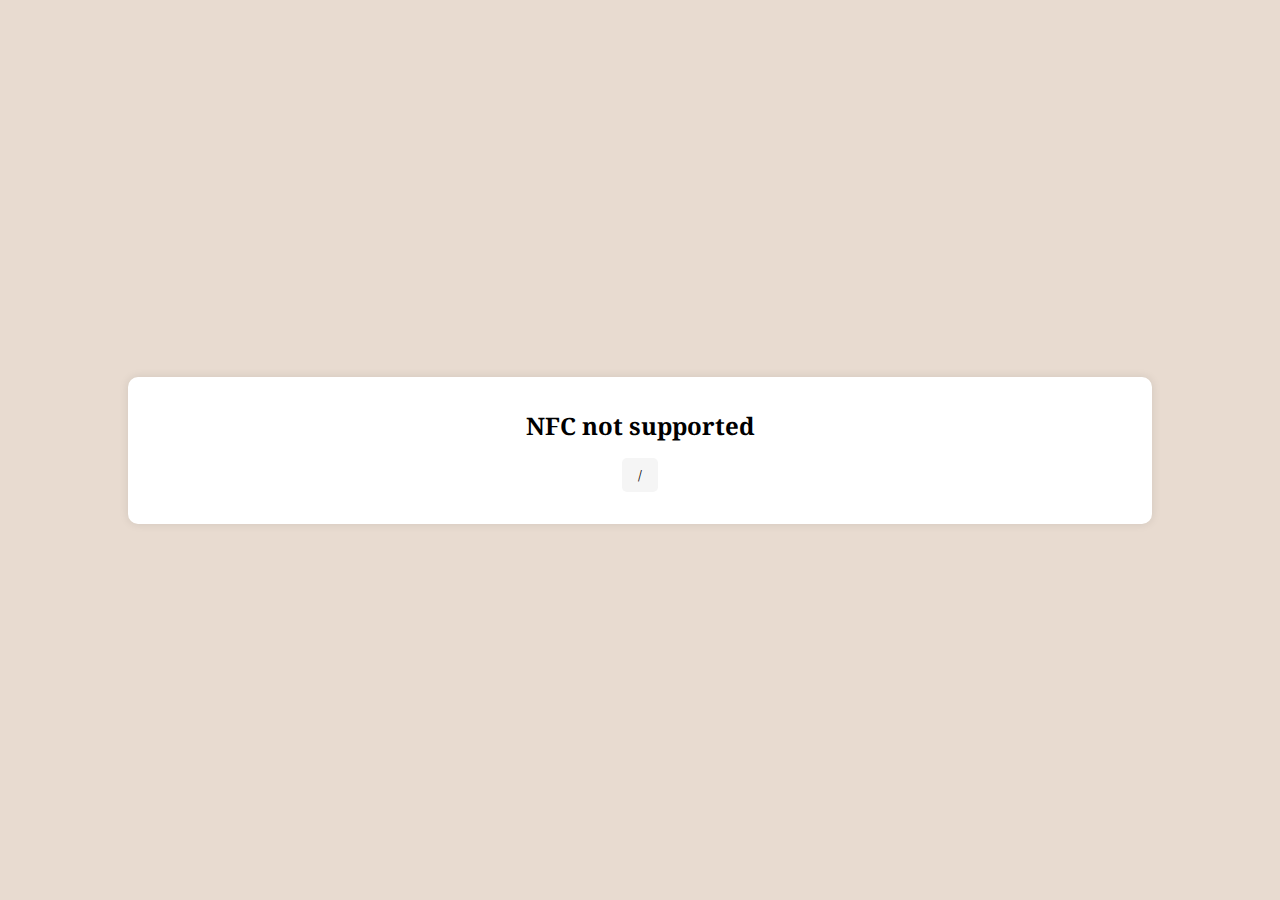
==== projects/blablabox/index.html @ 088344c5 "✨ - Add Blablabox project" ====
<!DOCTYPE html>
<html lang="en">
    <head>
        <meta charset="UTF-8"/>
        <meta http-equiv="X-UA-Compatible" content="IE=edge"/>
        <meta name="viewport" content="width=device-width, initial-scale=1.0"/>
        <title>Blablabox</title>
        <link rel="stylesheet" href="../../public/css/blablabox.css">
    </head>
    <body>
        <div class="scanner-container">
            <div class="card-scanner">
                <div class="card-scanner-title" id="card-scanner-title">
                    Please allow access to NFC to scan the attendee card
                </div>
                <div>
                    <button id="card-scanner-button" class="card-scanner-button">Give permission</button>
                </div>
            </div>
        </div>
        
        <script type="module" src="../../public/script/blablabox/index.js"></script>
    </body>
</html>
---- public/css/blablabox.css ----
@import url('https://fonts.googleapis.com/css2?family=Noto+Serif:ital,wght@0,100;0,200;0,300;0,400;0,500;0,600;0,700;0,800;0,900;1,100;1,200;1,300;1,400;1,500;1,600;1,700;1,800;1,900&display=swap');

* {
    box-sizing: border-box;
    font-family: 'Noto Serif', serif;
}

body {
    font-family: 'Noto Serif', serif;
    margin: 0;
    padding: 0;
    box-sizing: border-box;
    background-color: #e8dbd0;
}

.scanner-container {
    display: flex;
    justify-content: center;
    align-items: center;
    height: 100vh;
}

.card-scanner {
    min-width: 80%;
    padding: 2rem;
    background-color: #fff;
    box-shadow: 0 0 10px 0 rgba(0, 0, 0, 0.1);
    border-radius: 10px;
    display: flex;
    flex-direction: column;
    align-items: center;
}

.card-scanner-title {
    font-size: 1.5rem;
    font-weight: bold;
}

.card-scanner-button {
    margin-top: 1rem;
    padding: 0.5rem 1rem;
    background-color: #f5f5f5;
    border: none;
    border-radius: 5px;
    cursor: pointer;
    transition: 0.3s;
}
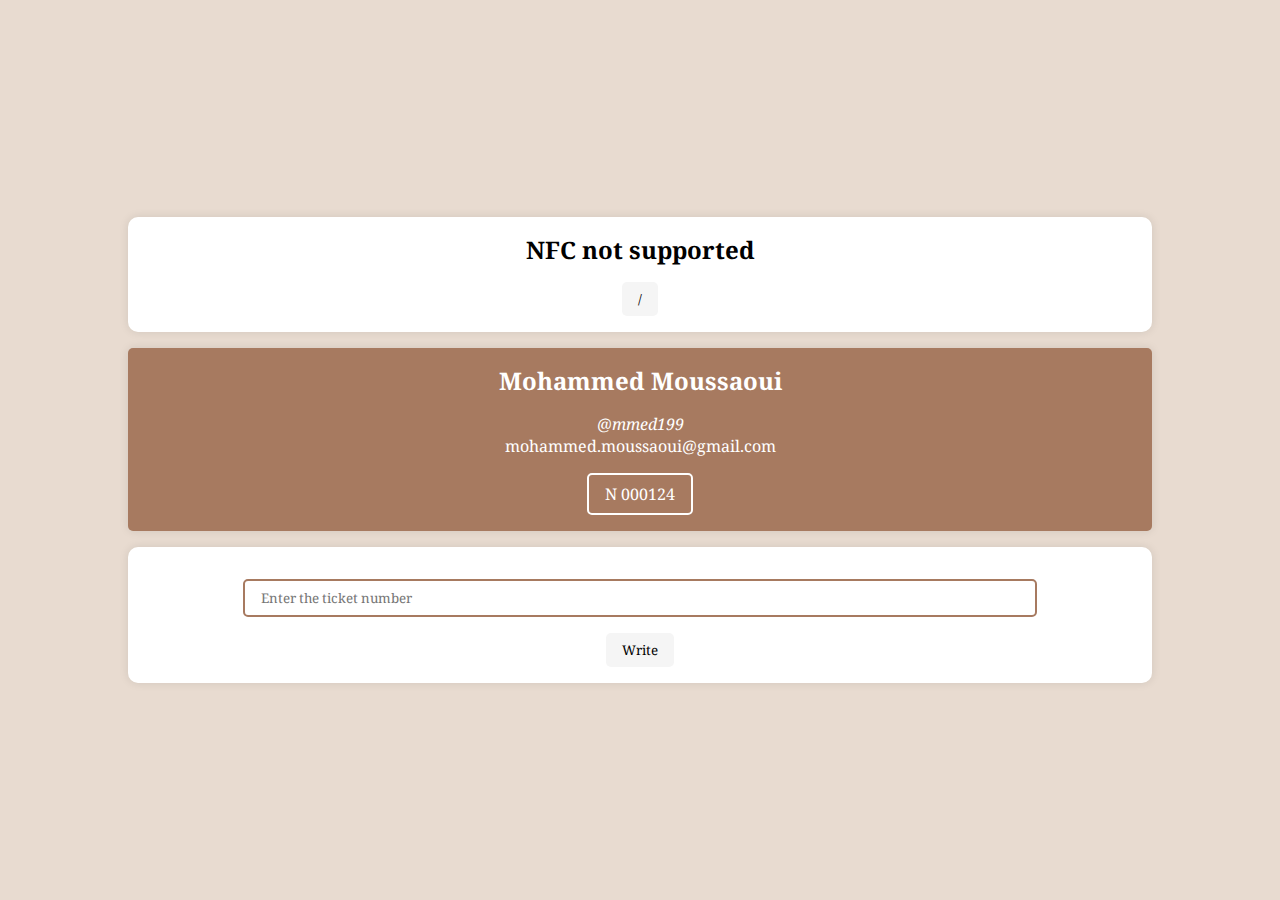
==== commit cc46ac1b: "✏️ Multiple Fixes" ====
--- a/projects/blablabox/index.html
+++ b/projects/blablabox/index.html
@@ -8,17 +8,36 @@
         <link rel="stylesheet" href="../../public/css/blablabox.css">
     </head>
     <body>
-        <div class="scanner-container">
+        <div class="container">
             <div class="card-scanner">
                 <div class="card-scanner-title" id="card-scanner-title">
                     Please allow access to NFC to scan the attendee card
                 </div>
                 <div>
-                    <button id="card-scanner-button" class="card-scanner-button">Give permission</button>
+                    <button id="card-scanner-button" >Give permission</button>
+                    <button id="card-writer-button" >Write card</button>
                 </div>
             </div>
+            <div class="ticket" id="ticket-block">
+                <div class="attendee-name">
+                    Mohammed Moussaoui
+                </div>
+                <div class="attendee-github">
+                    @mmed199
+                </div>
+                <div class="attendee-email">
+                    mohammed.moussaoui@gmail.com
+                </div>
+                <div class="attendee-ticket-number">
+                    N 000124
+                </div>
+            </div>
+            <div class="writer" id="write-block">
+                <input type="text" id="writer-input" placeholder="Enter the ticket number"/>
+                <button id="write-button">Write</button>
+            </div>
         </div>
-        
+
         <script type="module" src="../../public/script/blablabox/index.js"></script>
     </body>
 </html>--- a/public/css/blablabox.css
+++ b/public/css/blablabox.css
@@ -13,22 +13,23 @@
     background-color: #e8dbd0;
 }
 
-.scanner-container {
+.container {
     display: flex;
     justify-content: center;
     align-items: center;
+    flex-direction: column;
     height: 100vh;
 }
 
 .card-scanner {
-    min-width: 80%;
-    padding: 2rem;
+    width: 80%;
     background-color: #fff;
     box-shadow: 0 0 10px 0 rgba(0, 0, 0, 0.1);
     border-radius: 10px;
     display: flex;
     flex-direction: column;
     align-items: center;
+    padding: 1rem;
 }
 
 .card-scanner-title {
@@ -36,7 +37,7 @@
     font-weight: bold;
 }
 
-.card-scanner-button {
+button {
     margin-top: 1rem;
     padding: 0.5rem 1rem;
     background-color: #f5f5f5;
@@ -44,4 +45,63 @@
     border-radius: 5px;
     cursor: pointer;
     transition: 0.3s;
+}
+
+.ticket-container {
+    display: flex;
+    justify-content: center;
+    align-items: center;
+    height: 100vh;
+}
+
+.ticket {
+    margin-top: 1rem;
+    padding: 1rem;
+    background-color: #a77a60;
+    border-radius: 5px;
+    display: flex;
+    flex-direction: column;
+    align-items: center;
+    color : white;
+    box-shadow: 0 0 10px 0 rgba(0, 0, 0, 0.1);
+    width: 80%;
+}
+
+.attendee-name {
+    font-size: 1.5rem;
+    font-weight: bold;
+}
+
+.attendee-github {
+    margin-top: 1rem;
+    font-size: 1rem;
+    font-style: italic;
+}
+
+.attendee-ticket-number {
+    margin-top: 1rem;
+    padding: 0.5rem 1rem;
+    border-radius: 5px;
+    border: 2px solid #fff;
+}
+
+#write-block {
+    margin-top: 1rem;
+    display: none;
+    width: 80%;
+    background-color: #fff;
+    box-shadow: 0 0 10px 0 rgba(0, 0, 0, 0.1);
+    border-radius: 10px;
+    display: flex;
+    flex-direction: column;
+    align-items: center;
+    padding: 1rem;
+}
+
+input {
+    margin-top: 1rem;
+    padding: 0.5rem 1rem;
+    border-radius: 5px;
+    border: 2px solid #a77a60;
+    width: 80%;
 }